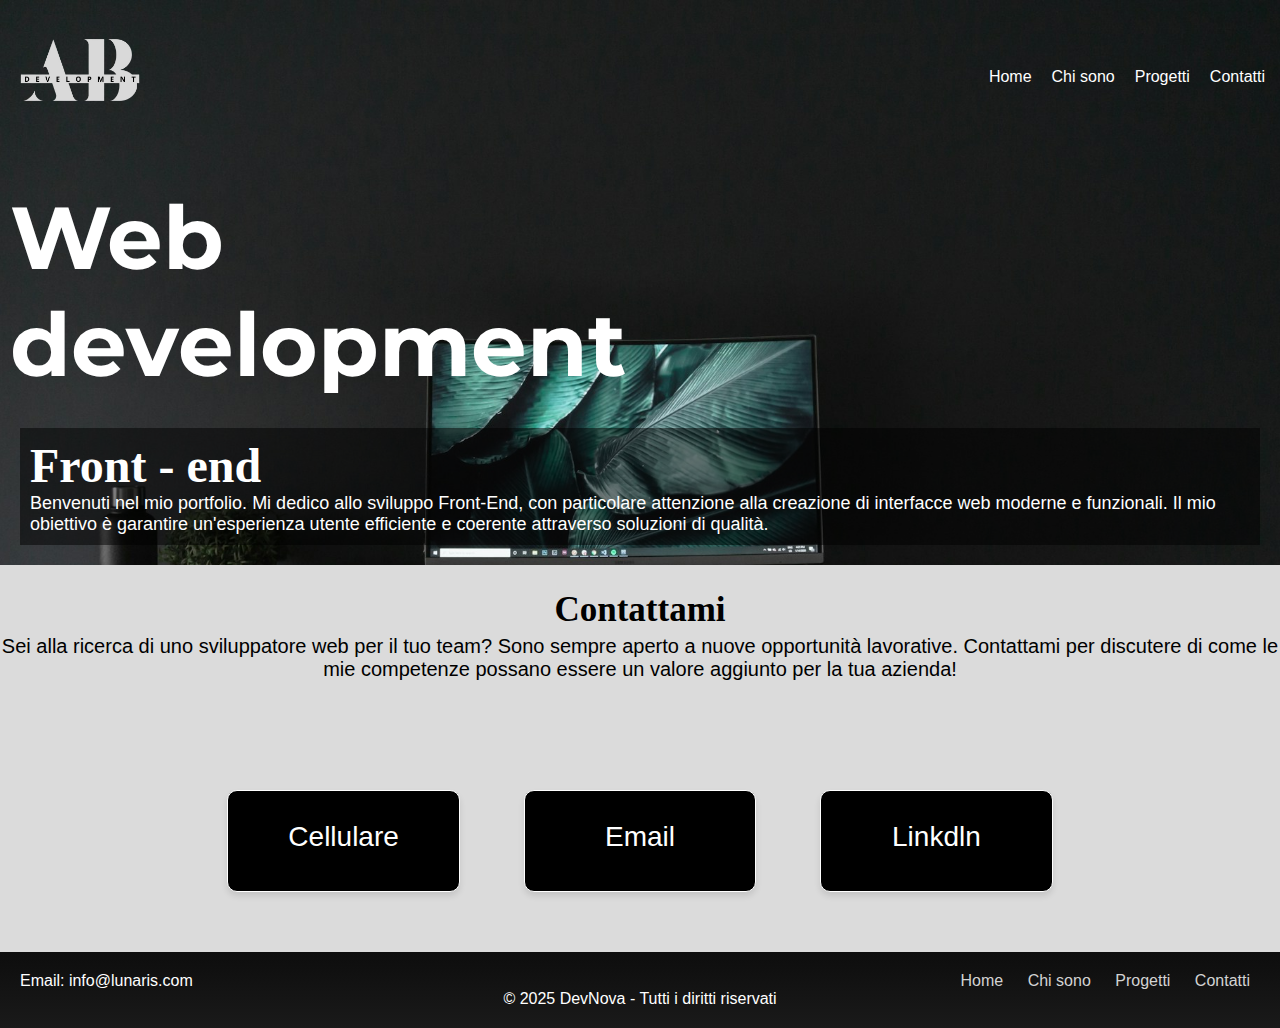
==== contatti.html @ b7fe450a "Add files via upload" ====
<!DOCTYPE html>
<html lang="en">
<head>
    <meta charset="UTF-8">
    <meta name="viewport" content="width=device-width, initial-scale=1.0">
    <link rel="stylesheet" href="css/index.css">
    <title>DevNova</title>
</head>
<body>
    <header class="header0_1">
        <nav class="nav_header_1">
            <div class="logo"><img src="logo/logo_1.png" id="logo_2" alt=""> </div><!--LOGO-->
            <div class="menu"><!--MENU-->
                <ul>
                    <li><a href="index.html">Home</a></li>
                    <li><a href="chi_sono.html">Chi sono</a></li>
                    <li><a href="progetti.html">Progetti</a></li>
                    <li><a href="contatti.html">Contatti</a></li>
                </ul>
            </div>
            <div class="hamburger">
                <div></div>
                <div></div>
                <div></div>
            </div>
        </nav>
      
        <section class="sec_header_7">
            <div class="con_webD">
                <h1 id="h1_webD">Web <br> development</h1>
            </div>
            <div class="con_header_7_0">
            <div class="con_header_7">
                <h1 id="h1_header_7">Front - end</h1>
                <p id="p_header_7">Benvenuti nel mio portfolio. Mi dedico allo sviluppo Front-End, con particolare attenzione alla creazione
                di interfacce web moderne e funzionali. Il mio obiettivo è garantire un'esperienza utente efficiente e coerente 
                attraverso soluzioni di qualità.</p>
            </div>
            </div>
        </section>
    </header>

    <section class="contact-section">
        <div class="container_contatti">

        </div>      
        
            <div class="video-container">
                <h2 id="h2_contatti">Contattami</h2>
                <p id="p_contatti_121">Sei alla ricerca di uno sviluppatore web per il tuo team? Sono sempre aperto a nuove opportunità lavorative. Contattami per discutere di come le mie competenze possano essere un valore aggiunto per la tua azienda!</p>
                <video autoplay muted loop playsinline poster="video/poster.jpg">
                    <source src="video/2792370-hd_1920_1080_30fps.mp4" type="video/mp4">
                    <source src="video/2792370-hd_1920_1080_30fps.mp4" type="video/webm">
                    Il tuo browser non supporta il video.
                </video>
            </div>
            

        <!--<figure class="figure_1">
            <img src="logo/logo_5.png" id="img_figure" alt="">
        </figure>-->

        <div class="overlapping-containers">
            <div class="container" onclick="showOverlay('Cellulare', '3342721529' )">
                <p id="p_87">Cellulare</p>
            </div>

            <div class="container" onclick="showOverlay('Email', 'alexwebdev.it@gmail.com')">
                <p id="p_87">Email</p>
            </div>

            <div class="container" onclick="showOverlay('Linkdln', 'Nessun dato disponibile')">
                <p id="p_87">Linkdln</p>
            </div>
        </div>

        <div id="overlay" class="overlay hidden">
            <div class="overlay-content">
                <span class="close-button" onclick="hideOverlay()">&times;</span>
                    <h2 id="overlay-title"></h2>
                    <p id="overlay-details"></p>
            </div>
        </div>
    </section> 
    <footer>  <!-- Footer -->
        <div class="footer-content">

            <div class="contacts">
                <p>Email: info@lunaris.com</p>
            </div>
            <div class="socials">
                <a href="index.html">Home</a>
                <a href="chi_sono.html">Chi sono</a>
                <a href="progetti.html">Progetti</a>
                <a href="contatti.html">Contatti</a>
            </div>
        </div>
        <p>&copy; 2025 DevNova - Tutti i diritti riservati</p>
    </footer>

    <script src="javS/java_script.js"></script>
</body>
</html>
---- css/index.css ----
@import url("https://fonts.googleapis.com/css2?family=Montserrat:wght@400;700&display=swap");
body, html {
  font-size: 16_3x;
  font-family: -apple-system, BlinkMacSystemFont, "Segoe UI", "Roboto", "Helvetica Neue", Arial, sans-serif;
  box-sizing: border-box;
  margin: 0;
  padding: 0;
}

:before, *:after {
  box-sizing: border-box;
}

h1, h2, h3, h4, h5, h6, p, ol, ul {
  margin: 0;
  padding: 0;
}

ol, ul {
  list-style-position: inside;
}

small {
  line-height: 1rem;
}

img {
  height: auto;
  width: 100%;
}

a {
  text-decoration: none;
}

hr {
  border: none;
  border-bottom: 1px solid #ddd;
}

/*---=======================================CSS index============================================---*/
/*---VARIABILI---*/
.header_1 {
  display: flex;
  width: 100%;
  background-image: url("../img/img_6.jpg");
  height: 100vh;
  background-size: cover;
  background-attachment: fixed;
  background-position: center;
  flex-direction: column;
  justify-content: center;
  align-items: center;
  box-sizing: border-box;
  color: white;
}

/* Navbar */
.nav_header {
  margin-bottom: auto;
  padding-top: 20px;
  align-items: center;
  justify-content: space-between;
  top: 0;
  width: 94%;
  display: flex;
  align-items: center;
  justify-content: space-between;
  z-index: 10;
  padding: 10px;
}

.nav_header_1 {
  margin-bottom: auto;
  padding-top: 20px;
  align-items: center;
  justify-content: space-between;
  top: 0;
  display: flex;
  align-items: center;
  justify-content: space-between;
  z-index: 10;
  padding: 10px 15px;
}

.logo {
  width: 130px;
}

/* Menu */
.menu ul {
  display: flex;
  gap: 20px;
  list-style: none;
}
.menu ul li a {
  color: white;
  text-decoration: none;
  font-size: 16px;
}
.menu ul li a:hover {
  color: aqua;
}

/* Hamburger Menu */
.hamburger {
  display: none;
  flex-direction: column;
  gap: 5px;
  cursor: pointer;
  z-index: 1001;
}
.hamburger div {
  width: 25px;
  height: 3px;
  background-color: white;
  transition: all 0.3s ease;
}

/* Section principale */
.section_1 {
  background-color: rgba(0, 0, 0, 0.5);
}

.container_sec {
  max-width: 800px;
  padding: 20px;
  border-radius: 12px;
  box-shadow: 0 0 10px rgba(0, 0, 0, 0.1);
}

#h1_sec, #h2_sec, #p_sec {
  color: white;
}

#h1_sec {
  font-family: "Playfair Display", serif;
  font-size: 36px;
  font-weight: 700;
}

#h2_sec {
  font-family: "Lora", serif;
  font-size: 28px;
  font-weight: 600;
}

/* Responsive */
@media (max-width: 768px) {
  .hamburger {
    display: flex;
  }
  .container_sec {
    padding: 0px;
  }
  .section_1 {
    padding: 20px;
    margin-top: 480px;
  }
  #h1_sec {
    font-size: 30px;
  }
  #h2_sec {
    font-size: 25px;
  }
  #p_sec {
    font-size: 17px;
  }
  /*menu hamburger*/
  .menu {
    position: fixed;
    top: 0;
    right: -100%;
    width: 250px;
    height: 100vh;
    background: rgba(0, 0, 0, 0.9);
    display: flex;
    flex-direction: column;
    justify-content: center;
    align-items: center;
    transition: right 0.3s ease-in-out;
  }
  .menu ul {
    flex-direction: column;
    padding: 0;
  }
  .menu_active {
    right: 0;
  }
  /* Animazione icona hamburger */
  .hamburger_active div:nth-child(1) {
    transform: rotate(45deg) translate(5px, 5px);
  }
  .hamburger_active div:nth-child(2) {
    opacity: 0;
  }
  .hamburger_active div:nth-child(3) {
    transform: rotate(-45deg) translate(5px, -5px);
  }
}
/*=======================================CHI SONO==============================================*/
.header0_1 {
  width: 100%;
  background-image: url("../img/img_6.jpg");
  background-size: cover;
  background-attachment: fixed;
  background-position: center;
  flex-direction: column;
  justify-content: center;
  align-items: center;
  box-sizing: border-box;
  color: white;
}

.sec_header_7 {
  width: 100%;
  display: flex;
  flex-direction: column;
  margin-top: 20px;
}

.con_webD {
  margin: 0px;
  padding: 10px;
}

.con_header_7_0 {
  background-color: rgba(0, 0, 0, 0.5);
  padding: 10px;
  max-width: 100%;
  margin: 20px;
}

.con_header_7 {
  width: 100%;
}

#h1_webD {
  font-family: "Montserrat", sans-serif;
  font-size: clamp(24px, 13vw, 88px);
}

#h1_header_7 {
  font-family: "Lora", serif;
  font-size: clamp(24px, 8vw, 48px);
}

#p_header_7 {
  font-size: clamp(16px, 5vw, 18px);
}

.section_10 {
  padding: 15px;
  height: auto;
  background-color: #dfdfdf;
}

/*---container 1---*/
.container_1 {
  height: auto;
  line-height: 1.6;
  margin-bottom: 20px;
}

#h2-1, #h2-2, #h2-3 {
  margin-bottom: 5px;
  font-family: "Lora", serif;
  font-size: 26px;
}

#p-1, #p-2, #p-3 {
  font-size: 17px;
}

/*---container 2---*/
.container_2 {
  height: auto;
  line-height: 1.6;
  margin-bottom: 20px;
}

/*---container 3---*/
.container_3 {
  height: auto;
  line-height: 1.6;
  margin-bottom: 20px;
}

#h3_7 {
  margin-top: 15px;
  font-family: "Lora", serif;
}

#ul_1 {
  list-style-type: disc;
  margin-left: 30px;
}

#li_1 {
  margin-bottom: 10px;
  margin-top: 10px;
}

/*codice menu (//1)*/
.container_76 {
  width: 300px;
  height: auto;
}

.menu_0_1 {
  border-radius: 8px;
  padding: 10px;
  box-shadow: 0 4px 8px rgba(255, 255, 255, 0.1);
}

.menu-item_0_1 {
  cursor: pointer;
  padding: 10px;
  border-bottom: 1px solid #333;
  font-weight: bold;
  transition: background 0.3s;
}

.menu-item_0_1.active {
  background: #a1a0a0;
  border: solid 1px #000000;
  color: #000000;
}

.submenu_0_1 {
  display: none;
  padding-left: 15px;
  margin-top: 5px;
}
.submenu_0_1 div {
  padding: 5px 0;
}

/*---MEDIA QUIERI---*/
@media (max-width: 1000px) { /* Tablet e Smartphone grandi (max-width: 1024px) */
  .con_header_7_0 {
    padding: 10px;
    margin: 0px;
  }
}
@media (max-width: 768px) { /* Tablet piccoli e Smartphone grandi (max-width: 768px) */
  .con_header_7_0 {
    padding: 10px;
    margin: 0px;
  }
}
@media (max-width: 480px) { /* Smartphone medi e piccoli (max-width: 480px) */
  .con_header_7_0 {
    padding: 10px;
    margin: 0px;
  }
}
@media (max-width: 375px) { /* Smartphone molto piccoli (max-width: 375px) */
  .con_header_7_0 {
    padding: 10px;
    margin: 0px;
  }
}
/*=========================================progetti==============================================*/
.section_12 {
  height: auto;
}

.container_21 {
  height: auto;
  padding: 15px;
}

.container_34 {
  width: 100%;
  height: auto;
}

#h2_76 {
  font-family: "Playfair Display", serif;
  font-size: 35px;
  margin-bottom: 15px;
}

#a_145 {
  font-size: 30px;
  color: #000000;
}

#a_146 {
  font-size: 30px;
  color: #000000;
}

/*---container progetti (1//)---*/
.projects-container {
  display: flex;
  flex-wrap: nowrap;
  width: 100%;
  gap: 20px;
  justify-content: flex-start;
  overflow-x: scroll;
  scrollbar-width: none;
  box-shadow: 0 4px 12px rgba(0, 0, 0, 0.1);
}

.projects-container::-webkit-scrollbar {
  display: none;
}

.project {
  flex: 0 0 auto;
  width: 13%;
  height: 100px;
  background-color: rgb(150, 150, 150);
  border: 1px solid #000000;
  border-radius: 10px;
  display: flex;
  justify-content: center;
  align-items: center;
  text-align: center;
  font-size: 18px;
  color: #333;
  margin: 35px 15px;
  box-shadow: 0 4px 12px rgba(0, 0, 0, 0.9);
}

/*Smartphone*/
@media (max-width: 767px) {
  .project {
    width: 110px;
    height: 80px;
    margin: 20px 5px;
  }
  #h2_76 {
    font-size: 30px;
  }
  #a_145 {
    font-size: 20px;
  }
  #a_146 {
    font-size: 20px;
  }
}
/*==================================================CSS contatti=========================================*/
.contact-section {
  position: relative;
  text-align: center;
  padding: 0;
  margin: 0;
  background-color: rgb(219, 219, 219); /*Il griggio chiaro da usare in tutte le sezioni*/
  padding-top: 5px;
}

.video-container {
  position: relative;
  width: 100%;
  height: auto;
  overflow: hidden;
  margin-top: 20px;
}

video {
  width: 90%;
  height: auto;
  -o-object-fit: cover;
     object-fit: cover;
}

.overlapping-containers {
  position: relative;
  top: -60px;
  display: flex;
  justify-content: center;
  gap: 5vw;
}

.container {
  width: 18%;
  height: 100px;
  background-color: black;
  border: 1px solid #ffffff;
  box-shadow: 0 4px 6px rgba(0, 0, 0, 0.1);
  text-align: center;
  border-radius: 10px;
  cursor: pointer;
}

#p_87 {
  color: white;
  font-size: clamp(18px, 13vw, 28px);
  text-align: center;
  margin-top: 30px;
}

.overlay {
  position: fixed;
  top: 0;
  left: 0;
  width: 100%;
  height: 100%;
  background-color: rgba(0, 0, 0, 0.8);
  display: flex;
  justify-content: center;
  align-items: center;
  z-index: 1000;
}

.overlay.hidden {
  display: none;
}

.overlay-content {
  background-color: white;
  padding: 20px;
  border-radius: 10px;
  text-align: center;
  width: 300px;
  box-shadow: 0 4px 8px rgba(0, 0, 0, 0.2);
  font-size: 25px;
}

.overlay-content h2 {
  margin: 0 0 10px;
  color: black;
}

.overlay-content p {
  margin: 0;
  color: black;
}

.close-button {
  position: absolute;
  top: 10px;
  right: 10px;
  font-size: 50px;
  cursor: pointer;
  color: white;
}

.container_contatti {
  width: 50%;
  height: auto;
  align-items: center;
}

#h2_contatti {
  color: #000000;
  font-family: "Playfair Display", serif;
  margin-bottom: 5px;
  font-size: 35px;
}

#p_contatti_121 {
  color: rgb(0, 0, 0);
  text-align: center;
  font-size: 20px;
  padding-bottom: 15px;
}

#p_89 {
  margin-left: 10px;
  margin-right: 10px;
  color: white;
}

/*---MEDIA QUIERI---*/
@media (max-width: 1000px) { /* Tablet e Smartphone grandi (max-width: 1024px) */
  .container {
    width: 150px;
    height: 90px;
  }
  .overlapping-containers {
    top: -60px;
    gap: 10vw;
  }
  #p_87 {
    color: white;
    font-size: clamp(18px, 5vw, 28px); /* Minimo 24px, massimo 48px, adattandosi nel mezzo */
    text-align: center;
    margin-top: 25px;
  }
}
@media (max-width: 768px) { /* Tablet piccoli e Smartphone grandi (max-width: 768px) */
  .container {
    width: 150px;
    height: 80px;
  }
  .overlapping-containers {
    top: -35px;
    gap: 10vw;
  }
  #p_87 {
    color: white;
    font-size: clamp(18px, 5vw, 28px); /* Minimo 24px, massimo 48px, adattandosi nel mezzo */
    text-align: center;
    margin-top: 25px;
  }
}
@media (max-width: 480px) { /* Smartphone medi e piccoli (max-width: 480px) */
  .container {
    width: 80px;
    height: 50px;
  }
  .overlapping-containers {
    top: -35px;
    gap: 10vw;
  }
  #p_87 {
    color: white;
    font-size: clamp(18px, 1vw, 28px); /* Minimo 24px, massimo 48px, adattandosi nel mezzo */
    text-align: center;
    margin-top: 15px;
  }
}
@media (max-width: 375px) { /* Smartphone molto piccoli (max-width: 375px) */
  .container {
    width: 80px;
    height: 50px;
  }
  .overlapping-containers {
    top: -35px;
    gap: 8vw;
  }
  #p_87 {
    color: white;
    font-size: clamp(18px, 1vw, 28px);
    text-align: center;
    margin-top: 15px;
  }
}
/*=======================================FOOTER===========================================*/
/* Stile generale per il footer */
footer {
  background: linear-gradient(180deg, #0D0D0D, #1A1A1A);
  color: white;
  text-align: center;
  padding: 20px;
  position: relative;
  bottom: 0;
}

.footer-content {
  display: flex;
  justify-content: space-between;
  align-items: center;
  flex-wrap: wrap;
}

.socials a {
  text-decoration: none;
  color: #d3d3d3;
  margin: 0 10px;
}

.socials a:hover {
  color: white;
}

/* Media Query per Tablet */
@media (max-width: 1024px) {
  .footer-content {
    flex-direction: column;
    align-items: center;
    margin-bottom: 10px;
  }
  .socials {
    margin-bottom: 10px;
  }
}
/* Media Query per Cellulari */
@media (max-width: 768px) {
  .socials a {
    margin: 0 5px;
  }
  .footer-content {
    text-align: center;
  }
}/*# sourceMappingURL=index.css.map */
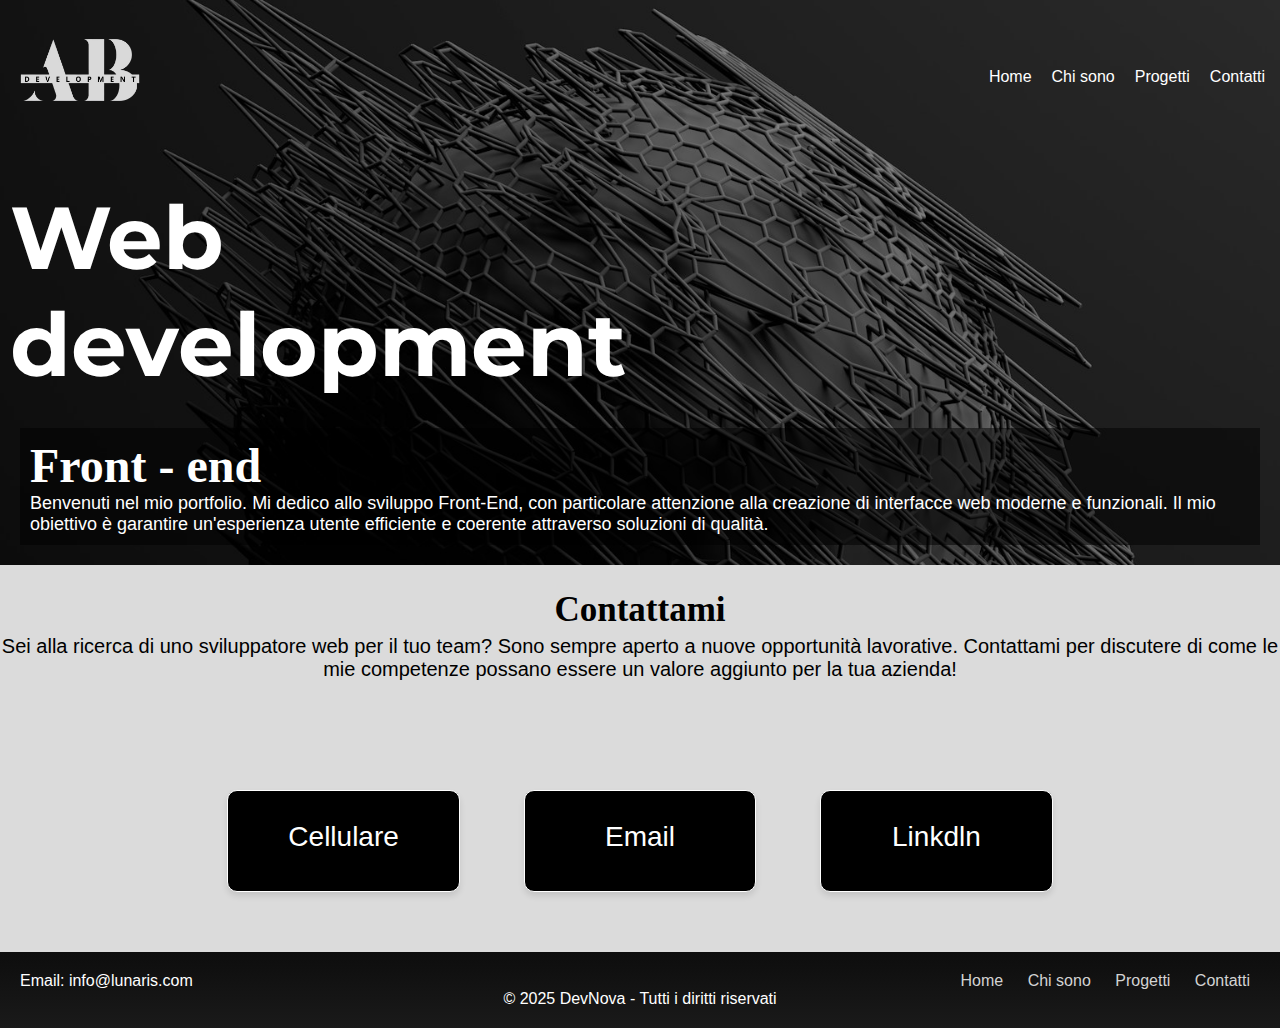
==== commit 64452de8: "Add files via upload" ====
--- a/contatti.html
+++ b/contatti.html
@@ -9,7 +9,7 @@
 <body>
     <header class="header0_1">
         <nav class="nav_header_1">
-            <div class="logo"><img src="logo/logo_1.png" id="logo_2" alt=""> </div><!--LOGO-->
+            <div class="logo"><a href="index.html"><img src="logo/logo_1.png" id="logo_2" alt=""></a></div><!--LOGO-->
             <div class="menu"><!--MENU-->
                 <ul>
                     <li><a href="index.html">Home</a></li>
--- a/css/index.css
+++ b/css/index.css
@@ -1,3 +1,4 @@
+@charset "UTF-8";
 @import url("https://fonts.googleapis.com/css2?family=Montserrat:wght@400;700&display=swap");
 body, html {
   font-size: 16_3x;
@@ -43,7 +44,7 @@
 .header_1 {
   display: flex;
   width: 100%;
-  background-image: url("../img/img_6.jpg");
+  background-image: url("../img/logo_31.jpg");
   height: 100vh;
   background-size: cover;
   background-attachment: fixed;
@@ -145,8 +146,400 @@
   font-weight: 600;
 }
 
-/* Responsive */
-@media (max-width: 768px) {
+/*=======================================CHI SONO==============================================*/
+.header0_1 {
+  width: 100%;
+  height: auto;
+  background-image: url("../img/logo_31.jpg");
+  background-size: cover;
+  background-attachment: fixed;
+  background-position: center;
+  color: white;
+}
+
+.sec_header_7 {
+  width: 100%;
+  display: flex;
+  flex-direction: column;
+  margin-top: 20px;
+}
+
+.con_webD {
+  margin: 0px;
+  padding: 10px;
+}
+
+.con_header_7_0 {
+  background-color: rgba(0, 0, 0, 0.5);
+  padding: 10px;
+  max-width: 100%;
+  margin: 20px;
+}
+
+.con_header_7 {
+  width: 100%;
+}
+
+#h1_webD {
+  font-family: "Montserrat", sans-serif;
+  font-size: clamp(24px, 13vw, 88px);
+}
+
+#h1_header_7 {
+  font-family: "Lora", serif;
+  font-size: clamp(24px, 8vw, 48px);
+}
+
+#p_header_7 {
+  font-size: clamp(16px, 5vw, 18px);
+}
+
+.section_10 {
+  padding: 15px;
+  height: auto;
+  background-color: #dfdfdf;
+}
+
+/*---container 1---*/
+.container_1 {
+  height: auto;
+  line-height: 1.6;
+  margin-bottom: 20px;
+}
+
+#h2-1, #h2-2, #h2-3 {
+  margin-bottom: 5px;
+  font-family: "Lora", serif;
+  font-size: 26px;
+}
+
+#p-1, #p-2, #p-3 {
+  font-size: 17px;
+}
+
+/*---container 2---*/
+.container_2 {
+  height: auto;
+  line-height: 1.6;
+  margin-bottom: 20px;
+}
+
+/*---container 3---*/
+.container_3 {
+  height: auto;
+  line-height: 1.6;
+  margin-bottom: 20px;
+}
+
+#h3_7 {
+  margin-top: 15px;
+  font-family: "Lora", serif;
+}
+
+#ul_1 {
+  list-style-type: disc;
+  margin-left: 30px;
+}
+
+#li_1 {
+  margin-bottom: 10px;
+  margin-top: 10px;
+}
+
+/*codice menu (//1)*/
+.container_76 {
+  width: 300px;
+  height: auto;
+}
+
+.menu_0_1 {
+  border-radius: 8px;
+  padding: 10px;
+  box-shadow: 0 4px 8px rgba(255, 255, 255, 0.1);
+}
+
+.menu-item_0_1 {
+  cursor: pointer;
+  padding: 10px;
+  border-bottom: 1px solid #333;
+  font-weight: bold;
+  transition: background 0.3s;
+}
+
+.menu-item_0_1.active {
+  background: #a1a0a0;
+  border: solid 1px #000000;
+  color: #000000;
+}
+
+.submenu_0_1 {
+  display: none;
+  padding-left: 15px;
+  margin-top: 5px;
+}
+.submenu_0_1 div {
+  padding: 5px 0;
+}
+
+/*=========================================progetti==============================================*/
+.section_12 {
+  height: auto;
+}
+
+.container_21 {
+  height: auto;
+  padding: 15px;
+}
+
+.container_34 {
+  width: 100%;
+  height: auto;
+}
+
+#h2_76 {
+  font-family: "Playfair Display", serif;
+  font-size: 35px;
+  margin-bottom: 15px;
+}
+
+#a_145 {
+  font-size: 30px;
+  color: #000000;
+}
+
+#a_146 {
+  font-size: 30px;
+  color: #000000;
+}
+
+/*---container progetti (1//)---*/
+.projects-container {
+  display: flex;
+  flex-wrap: nowrap;
+  width: 100%;
+  gap: 20px;
+  justify-content: flex-start;
+  overflow-x: scroll;
+  scrollbar-width: none;
+  box-shadow: 0 4px 12px rgba(0, 0, 0, 0.1);
+}
+
+.projects-container::-webkit-scrollbar {
+  display: none;
+}
+
+.project {
+  flex: 0 0 auto;
+  width: 13%;
+  height: 100px;
+  background-color: rgb(150, 150, 150);
+  border: 1px solid #000000;
+  border-radius: 10px;
+  display: flex;
+  justify-content: center;
+  align-items: center;
+  text-align: center;
+  font-size: 18px;
+  color: #333;
+  margin: 35px 15px;
+  box-shadow: 0 4px 12px rgba(0, 0, 0, 0.9);
+}
+
+/*==================================================CSS contatti=========================================*/
+.contact-section {
+  position: relative;
+  text-align: center;
+  padding: 0;
+  margin: 0;
+  background-color: rgb(219, 219, 219); /*Il griggio chiaro da usare in tutte le sezioni*/
+  padding-top: 5px;
+}
+
+.video-container {
+  position: relative;
+  width: 100%;
+  height: auto;
+  overflow: hidden;
+  margin-top: 20px;
+}
+
+video {
+  width: 90%;
+  height: auto;
+  -o-object-fit: cover;
+     object-fit: cover;
+}
+
+.overlapping-containers {
+  position: relative;
+  top: -60px;
+  display: flex;
+  justify-content: center;
+  gap: 5vw;
+}
+
+.container {
+  width: 18%;
+  height: 100px;
+  background-color: black;
+  border: 1px solid #ffffff;
+  box-shadow: 0 4px 6px rgba(0, 0, 0, 0.1);
+  text-align: center;
+  border-radius: 10px;
+  cursor: pointer;
+}
+
+#p_87 {
+  color: white;
+  font-size: clamp(18px, 13vw, 28px);
+  text-align: center;
+  margin-top: 30px;
+}
+
+.overlay {
+  position: fixed;
+  top: 0;
+  left: 0;
+  width: 100%;
+  height: 100%;
+  background-color: rgba(0, 0, 0, 0.8);
+  display: flex;
+  justify-content: center;
+  align-items: center;
+  z-index: 1000;
+}
+
+.overlay.hidden {
+  display: none;
+}
+
+.overlay-content {
+  background-color: white;
+  padding: 20px;
+  border-radius: 10px;
+  text-align: center;
+  width: 300px;
+  box-shadow: 0 4px 8px rgba(0, 0, 0, 0.2);
+  font-size: 25px;
+}
+
+.overlay-content h2 {
+  margin: 0 0 10px;
+  color: black;
+}
+
+.overlay-content p {
+  margin: 0;
+  color: black;
+}
+
+.close-button {
+  position: absolute;
+  top: 10px;
+  right: 10px;
+  font-size: 50px;
+  cursor: pointer;
+  color: white;
+}
+
+.container_contatti {
+  width: 50%;
+  height: auto;
+  align-items: center;
+}
+
+#h2_contatti {
+  color: #000000;
+  font-family: "Playfair Display", serif;
+  margin-bottom: 5px;
+  font-size: 35px;
+}
+
+#p_contatti_121 {
+  color: rgb(0, 0, 0);
+  text-align: center;
+  font-size: 20px;
+  padding-bottom: 15px;
+}
+
+#p_89 {
+  margin-left: 10px;
+  margin-right: 10px;
+  color: white;
+}
+
+/*=======================================FOOTER===========================================*/
+/* Stile generale per il footer */
+footer {
+  background: linear-gradient(180deg, #0D0D0D, #1A1A1A);
+  color: white;
+  text-align: center;
+  padding: 20px;
+  position: relative;
+  bottom: 0;
+}
+
+.footer-content {
+  display: flex;
+  justify-content: space-between;
+  align-items: center;
+  flex-wrap: wrap;
+}
+
+.socials a {
+  text-decoration: none;
+  color: #d3d3d3;
+  margin: 0 10px;
+}
+
+.socials a:hover {
+  color: white;
+}
+
+/*---MEDIA QUIERI---*/
+@media (max-width: 1000px) { /* Tablet e Smartphone grandi (max-width: 1024px) */
+  /*---Menu hamburger*/
+  .hamburger div {
+    width: 50px;
+    height: 5px;
+  }
+  /*---CHI SONO---*/
+  .con_header_7_0 {
+    padding: 10px;
+    margin: 0px;
+  }
+  /*---CONTATTI---*/
+  .container {
+    width: 150px;
+    height: 90px;
+  }
+  .overlapping-containers {
+    top: -60px;
+    gap: 10vw;
+  }
+  #p_87 {
+    color: white;
+    font-size: clamp(18px, 5vw, 28px); /* Minimo 24px, massimo 48px, adattandosi nel mezzo */
+    text-align: center;
+    margin-top: 25px;
+  }
+  /*---FOOTER---*/
+  .footer-content {
+    flex-direction: column;
+    align-items: center;
+    margin-bottom: 10px;
+  }
+  .socials {
+    margin-bottom: 10px;
+  }
+}
+@media (max-width: 768px) { /* Tablet piccoli e Smartphone grandi (max-width: 768px) */
+  /*---Menu hamburger*/
+  .hamburger div {
+    width: 50px;
+    height: 5px;
+  }
+  /*---HOME---*/
   .hamburger {
     display: flex;
   }
@@ -180,9 +573,20 @@
     align-items: center;
     transition: right 0.3s ease-in-out;
   }
-  .menu ul {
+  ul {
+    display: flex;
     flex-direction: column;
     padding: 0;
+    margin-top: -200px; /* Sposta il testo più in su */
+  }
+  .menu ul li {
+    list-style: none;
+    margin: 15px 0;
+  }
+  .menu ul li a {
+    text-decoration: none;
+    color: white;
+    font-size: 1.3rem; /* Aumenta la dimensione del testo */
   }
   .menu_active {
     right: 0;
@@ -197,382 +601,18 @@
   .hamburger_active div:nth-child(3) {
     transform: rotate(-45deg) translate(5px, -5px);
   }
-}
-/*=======================================CHI SONO==============================================*/
-.header0_1 {
-  width: 100%;
-  background-image: url("../img/img_6.jpg");
-  background-size: cover;
-  background-attachment: fixed;
-  background-position: center;
-  flex-direction: column;
-  justify-content: center;
-  align-items: center;
-  box-sizing: border-box;
-  color: white;
-}
-
-.sec_header_7 {
-  width: 100%;
-  display: flex;
-  flex-direction: column;
-  margin-top: 20px;
-}
-
-.con_webD {
-  margin: 0px;
-  padding: 10px;
-}
-
-.con_header_7_0 {
-  background-color: rgba(0, 0, 0, 0.5);
-  padding: 10px;
-  max-width: 100%;
-  margin: 20px;
-}
-
-.con_header_7 {
-  width: 100%;
-}
-
-#h1_webD {
-  font-family: "Montserrat", sans-serif;
-  font-size: clamp(24px, 13vw, 88px);
-}
-
-#h1_header_7 {
-  font-family: "Lora", serif;
-  font-size: clamp(24px, 8vw, 48px);
-}
-
-#p_header_7 {
-  font-size: clamp(16px, 5vw, 18px);
-}
-
-.section_10 {
-  padding: 15px;
-  height: auto;
-  background-color: #dfdfdf;
-}
-
-/*---container 1---*/
-.container_1 {
-  height: auto;
-  line-height: 1.6;
-  margin-bottom: 20px;
-}
-
-#h2-1, #h2-2, #h2-3 {
-  margin-bottom: 5px;
-  font-family: "Lora", serif;
-  font-size: 26px;
-}
-
-#p-1, #p-2, #p-3 {
-  font-size: 17px;
-}
-
-/*---container 2---*/
-.container_2 {
-  height: auto;
-  line-height: 1.6;
-  margin-bottom: 20px;
-}
-
-/*---container 3---*/
-.container_3 {
-  height: auto;
-  line-height: 1.6;
-  margin-bottom: 20px;
-}
-
-#h3_7 {
-  margin-top: 15px;
-  font-family: "Lora", serif;
-}
-
-#ul_1 {
-  list-style-type: disc;
-  margin-left: 30px;
-}
-
-#li_1 {
-  margin-bottom: 10px;
-  margin-top: 10px;
-}
-
-/*codice menu (//1)*/
-.container_76 {
-  width: 300px;
-  height: auto;
-}
-
-.menu_0_1 {
-  border-radius: 8px;
-  padding: 10px;
-  box-shadow: 0 4px 8px rgba(255, 255, 255, 0.1);
-}
-
-.menu-item_0_1 {
-  cursor: pointer;
-  padding: 10px;
-  border-bottom: 1px solid #333;
-  font-weight: bold;
-  transition: background 0.3s;
-}
-
-.menu-item_0_1.active {
-  background: #a1a0a0;
-  border: solid 1px #000000;
-  color: #000000;
-}
-
-.submenu_0_1 {
-  display: none;
-  padding-left: 15px;
-  margin-top: 5px;
-}
-.submenu_0_1 div {
-  padding: 5px 0;
-}
-
-/*---MEDIA QUIERI---*/
-@media (max-width: 1000px) { /* Tablet e Smartphone grandi (max-width: 1024px) */
+  /*---CHI SONO---*/
   .con_header_7_0 {
     padding: 10px;
     margin: 0px;
   }
-}
-@media (max-width: 768px) { /* Tablet piccoli e Smartphone grandi (max-width: 768px) */
-  .con_header_7_0 {
-    padding: 10px;
-    margin: 0px;
-  }
-}
-@media (max-width: 480px) { /* Smartphone medi e piccoli (max-width: 480px) */
-  .con_header_7_0 {
-    padding: 10px;
-    margin: 0px;
-  }
-}
-@media (max-width: 375px) { /* Smartphone molto piccoli (max-width: 375px) */
-  .con_header_7_0 {
-    padding: 10px;
-    margin: 0px;
-  }
-}
-/*=========================================progetti==============================================*/
-.section_12 {
-  height: auto;
-}
-
-.container_21 {
-  height: auto;
-  padding: 15px;
-}
-
-.container_34 {
-  width: 100%;
-  height: auto;
-}
-
-#h2_76 {
-  font-family: "Playfair Display", serif;
-  font-size: 35px;
-  margin-bottom: 15px;
-}
-
-#a_145 {
-  font-size: 30px;
-  color: #000000;
-}
-
-#a_146 {
-  font-size: 30px;
-  color: #000000;
-}
-
-/*---container progetti (1//)---*/
-.projects-container {
-  display: flex;
-  flex-wrap: nowrap;
-  width: 100%;
-  gap: 20px;
-  justify-content: flex-start;
-  overflow-x: scroll;
-  scrollbar-width: none;
-  box-shadow: 0 4px 12px rgba(0, 0, 0, 0.1);
-}
-
-.projects-container::-webkit-scrollbar {
-  display: none;
-}
-
-.project {
-  flex: 0 0 auto;
-  width: 13%;
-  height: 100px;
-  background-color: rgb(150, 150, 150);
-  border: 1px solid #000000;
-  border-radius: 10px;
-  display: flex;
-  justify-content: center;
-  align-items: center;
-  text-align: center;
-  font-size: 18px;
-  color: #333;
-  margin: 35px 15px;
-  box-shadow: 0 4px 12px rgba(0, 0, 0, 0.9);
-}
-
-/*Smartphone*/
-@media (max-width: 767px) {
-  .project {
-    width: 110px;
-    height: 80px;
-    margin: 20px 5px;
-  }
-  #h2_76 {
-    font-size: 30px;
-  }
-  #a_145 {
-    font-size: 20px;
-  }
-  #a_146 {
-    font-size: 20px;
-  }
-}
-/*==================================================CSS contatti=========================================*/
-.contact-section {
-  position: relative;
-  text-align: center;
-  padding: 0;
-  margin: 0;
-  background-color: rgb(219, 219, 219); /*Il griggio chiaro da usare in tutte le sezioni*/
-  padding-top: 5px;
-}
-
-.video-container {
-  position: relative;
-  width: 100%;
-  height: auto;
-  overflow: hidden;
-  margin-top: 20px;
-}
-
-video {
-  width: 90%;
-  height: auto;
-  -o-object-fit: cover;
-     object-fit: cover;
-}
-
-.overlapping-containers {
-  position: relative;
-  top: -60px;
-  display: flex;
-  justify-content: center;
-  gap: 5vw;
-}
-
-.container {
-  width: 18%;
-  height: 100px;
-  background-color: black;
-  border: 1px solid #ffffff;
-  box-shadow: 0 4px 6px rgba(0, 0, 0, 0.1);
-  text-align: center;
-  border-radius: 10px;
-  cursor: pointer;
-}
-
-#p_87 {
-  color: white;
-  font-size: clamp(18px, 13vw, 28px);
-  text-align: center;
-  margin-top: 30px;
-}
-
-.overlay {
-  position: fixed;
-  top: 0;
-  left: 0;
-  width: 100%;
-  height: 100%;
-  background-color: rgba(0, 0, 0, 0.8);
-  display: flex;
-  justify-content: center;
-  align-items: center;
-  z-index: 1000;
-}
-
-.overlay.hidden {
-  display: none;
-}
-
-.overlay-content {
-  background-color: white;
-  padding: 20px;
-  border-radius: 10px;
-  text-align: center;
-  width: 300px;
-  box-shadow: 0 4px 8px rgba(0, 0, 0, 0.2);
-  font-size: 25px;
-}
-
-.overlay-content h2 {
-  margin: 0 0 10px;
-  color: black;
-}
-
-.overlay-content p {
-  margin: 0;
-  color: black;
-}
-
-.close-button {
-  position: absolute;
-  top: 10px;
-  right: 10px;
-  font-size: 50px;
-  cursor: pointer;
-  color: white;
-}
-
-.container_contatti {
-  width: 50%;
-  height: auto;
-  align-items: center;
-}
-
-#h2_contatti {
-  color: #000000;
-  font-family: "Playfair Display", serif;
-  margin-bottom: 5px;
-  font-size: 35px;
-}
-
-#p_contatti_121 {
-  color: rgb(0, 0, 0);
-  text-align: center;
-  font-size: 20px;
-  padding-bottom: 15px;
-}
-
-#p_89 {
-  margin-left: 10px;
-  margin-right: 10px;
-  color: white;
-}
-
-/*---MEDIA QUIERI---*/
-@media (max-width: 1000px) { /* Tablet e Smartphone grandi (max-width: 1024px) */
+  /*---CONTATTI---*/
   .container {
     width: 150px;
-    height: 90px;
+    height: 80px;
   }
   .overlapping-containers {
-    top: -60px;
+    top: -35px;
     gap: 10vw;
   }
   #p_87 {
@@ -581,47 +621,48 @@
     text-align: center;
     margin-top: 25px;
   }
-}
-@media (max-width: 768px) { /* Tablet piccoli e Smartphone grandi (max-width: 768px) */
+  /*---PROGETTI---*/
+  .project {
+    width: 110px;
+    height: 80px;
+    margin: 20px 5px;
+  }
+  #h2_76 {
+    font-size: 30px;
+  }
+  #a_145 {
+    font-size: 20px;
+  }
+  #a_146 {
+    font-size: 20px;
+  }
+  /*---FOOTER---*/
+  .socials a {
+    margin: 0 5px;
+  }
+  .footer-content {
+    text-align: center;
+  }
+}
+@media (max-width: 480px) { /* Smartphone medi e piccoli (max-width: 480px) */
+  /*---Menu hamburger*/
+  .hamburger div {
+    width: 40px;
+    height: 5px;
+  }
+  /*---CHI SONO---*/
+  .con_header_7_0 {
+    padding: 10px;
+    margin: 0px;
+  }
+  /*---CONTATTI---*/
   .container {
-    width: 150px;
-    height: 80px;
+    width: 80px;
+    height: 50px;
   }
   .overlapping-containers {
     top: -35px;
     gap: 10vw;
-  }
-  #p_87 {
-    color: white;
-    font-size: clamp(18px, 5vw, 28px); /* Minimo 24px, massimo 48px, adattandosi nel mezzo */
-    text-align: center;
-    margin-top: 25px;
-  }
-}
-@media (max-width: 480px) { /* Smartphone medi e piccoli (max-width: 480px) */
-  .container {
-    width: 80px;
-    height: 50px;
-  }
-  .overlapping-containers {
-    top: -35px;
-    gap: 10vw;
-  }
-  #p_87 {
-    color: white;
-    font-size: clamp(18px, 1vw, 28px); /* Minimo 24px, massimo 48px, adattandosi nel mezzo */
-    text-align: center;
-    margin-top: 15px;
-  }
-}
-@media (max-width: 375px) { /* Smartphone molto piccoli (max-width: 375px) */
-  .container {
-    width: 80px;
-    height: 50px;
-  }
-  .overlapping-containers {
-    top: -35px;
-    gap: 8vw;
   }
   #p_87 {
     color: white;
@@ -630,51 +671,30 @@
     margin-top: 15px;
   }
 }
-/*=======================================FOOTER===========================================*/
-/* Stile generale per il footer */
-footer {
-  background: linear-gradient(180deg, #0D0D0D, #1A1A1A);
-  color: white;
-  text-align: center;
-  padding: 20px;
-  position: relative;
-  bottom: 0;
-}
-
-.footer-content {
-  display: flex;
-  justify-content: space-between;
-  align-items: center;
-  flex-wrap: wrap;
-}
-
-.socials a {
-  text-decoration: none;
-  color: #d3d3d3;
-  margin: 0 10px;
-}
-
-.socials a:hover {
-  color: white;
-}
-
-/* Media Query per Tablet */
-@media (max-width: 1024px) {
-  .footer-content {
-    flex-direction: column;
-    align-items: center;
-    margin-bottom: 10px;
-  }
-  .socials {
-    margin-bottom: 10px;
-  }
-}
-/* Media Query per Cellulari */
-@media (max-width: 768px) {
-  .socials a {
-    margin: 0 5px;
-  }
-  .footer-content {
+@media (max-width: 375px) { /* Smartphone molto piccoli (max-width: 375px) */
+  /*---Menu hamburger*/
+  .hamburger div {
+    width: 30px;
+    height: 5px;
+  }
+  /*---CHI SONO---*/
+  .con_header_7_0 {
+    padding: 10px;
+    margin: 0px;
+  }
+  /*---CONTATTI---*/
+  .container {
+    width: 80px;
+    height: 50px;
+  }
+  .overlapping-containers {
+    top: -35px;
+    gap: 8vw;
+  }
+  #p_87 {
+    color: white;
+    font-size: clamp(18px, 1vw, 28px);
     text-align: center;
+    margin-top: 15px;
   }
 }/*# sourceMappingURL=index.css.map */